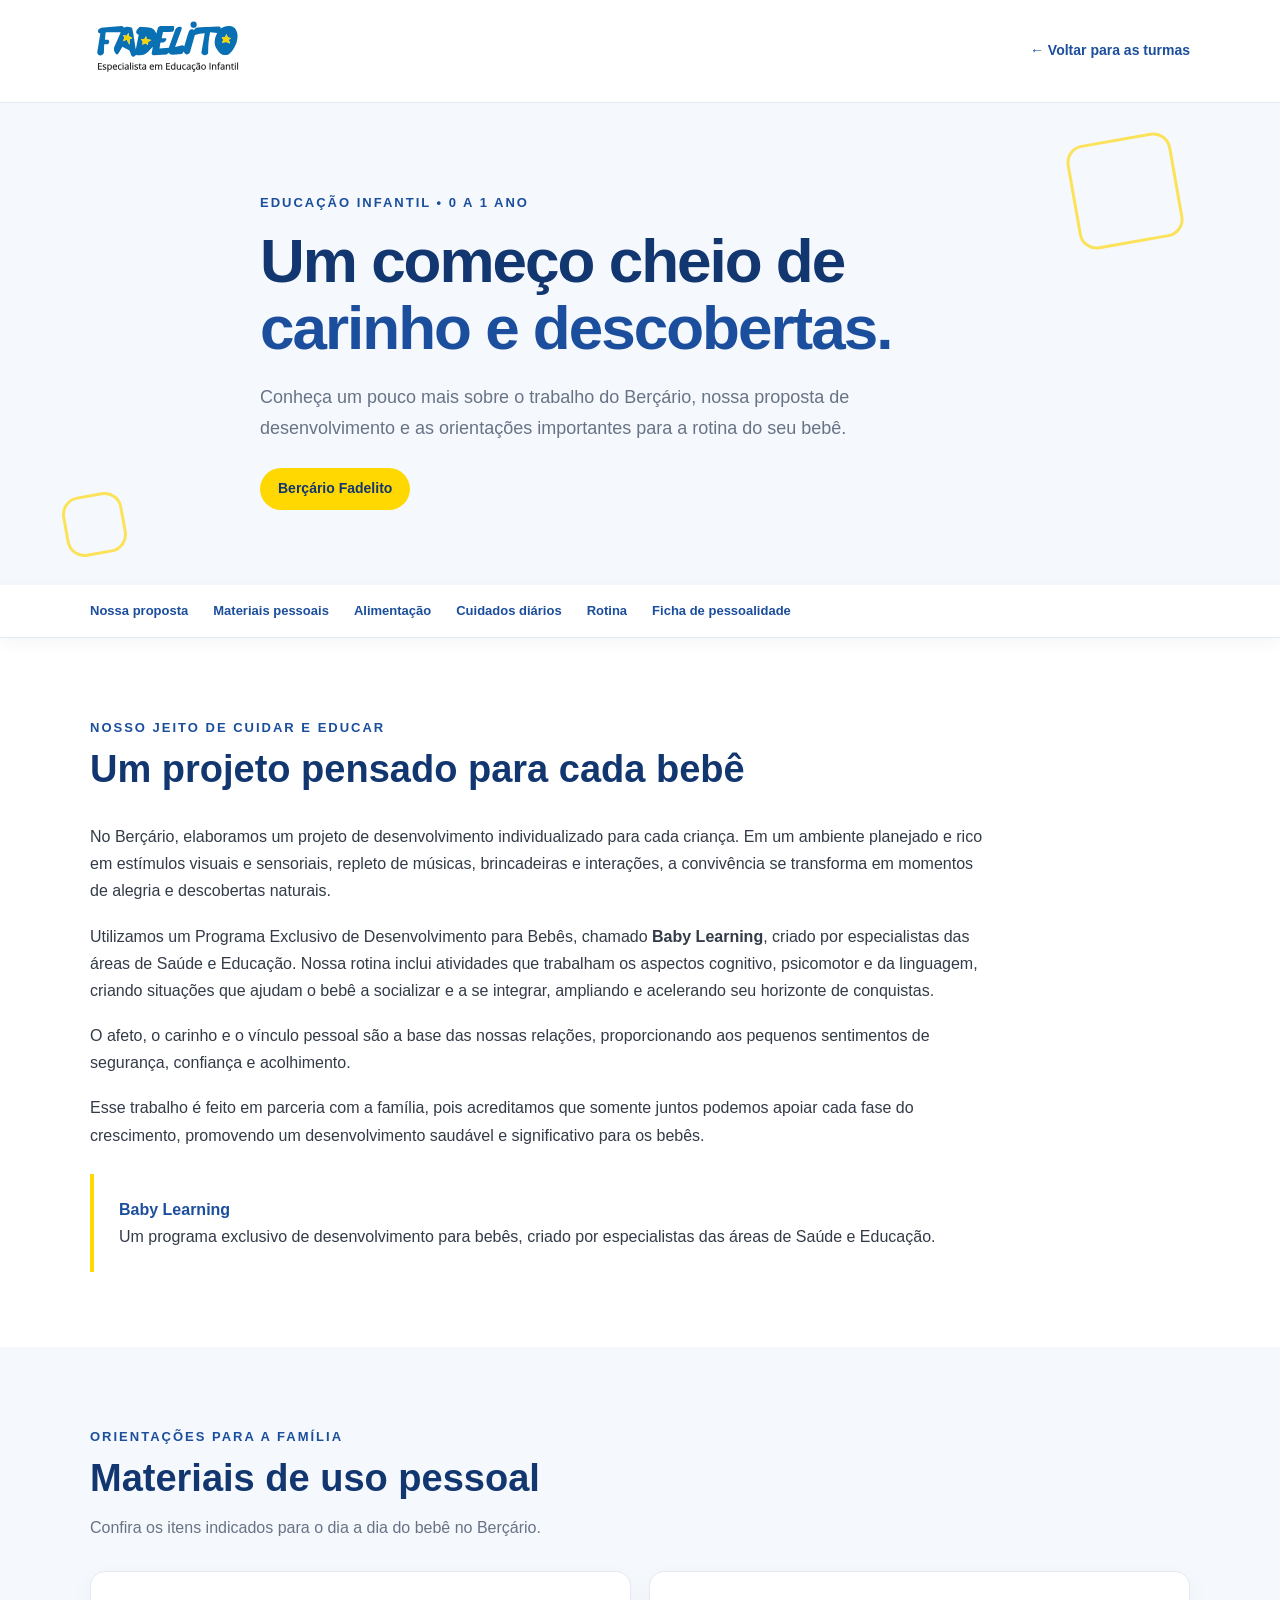
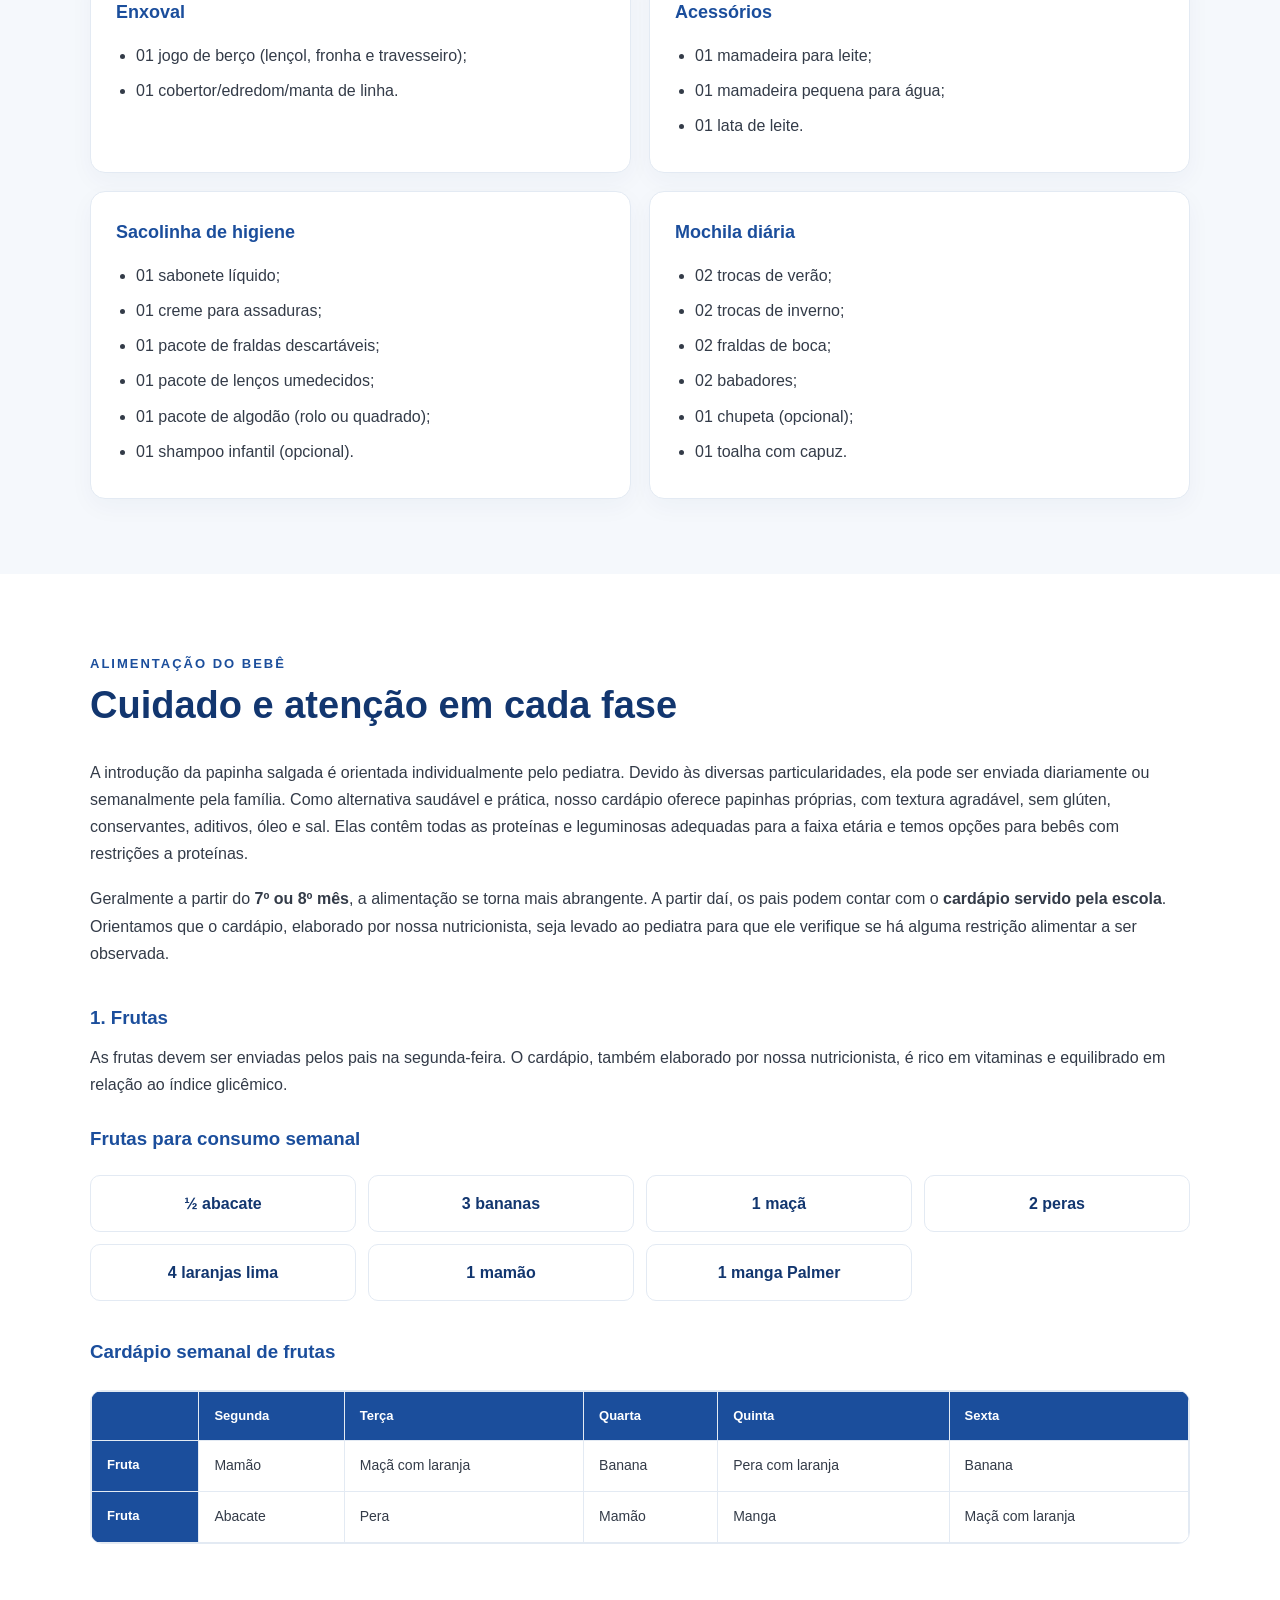
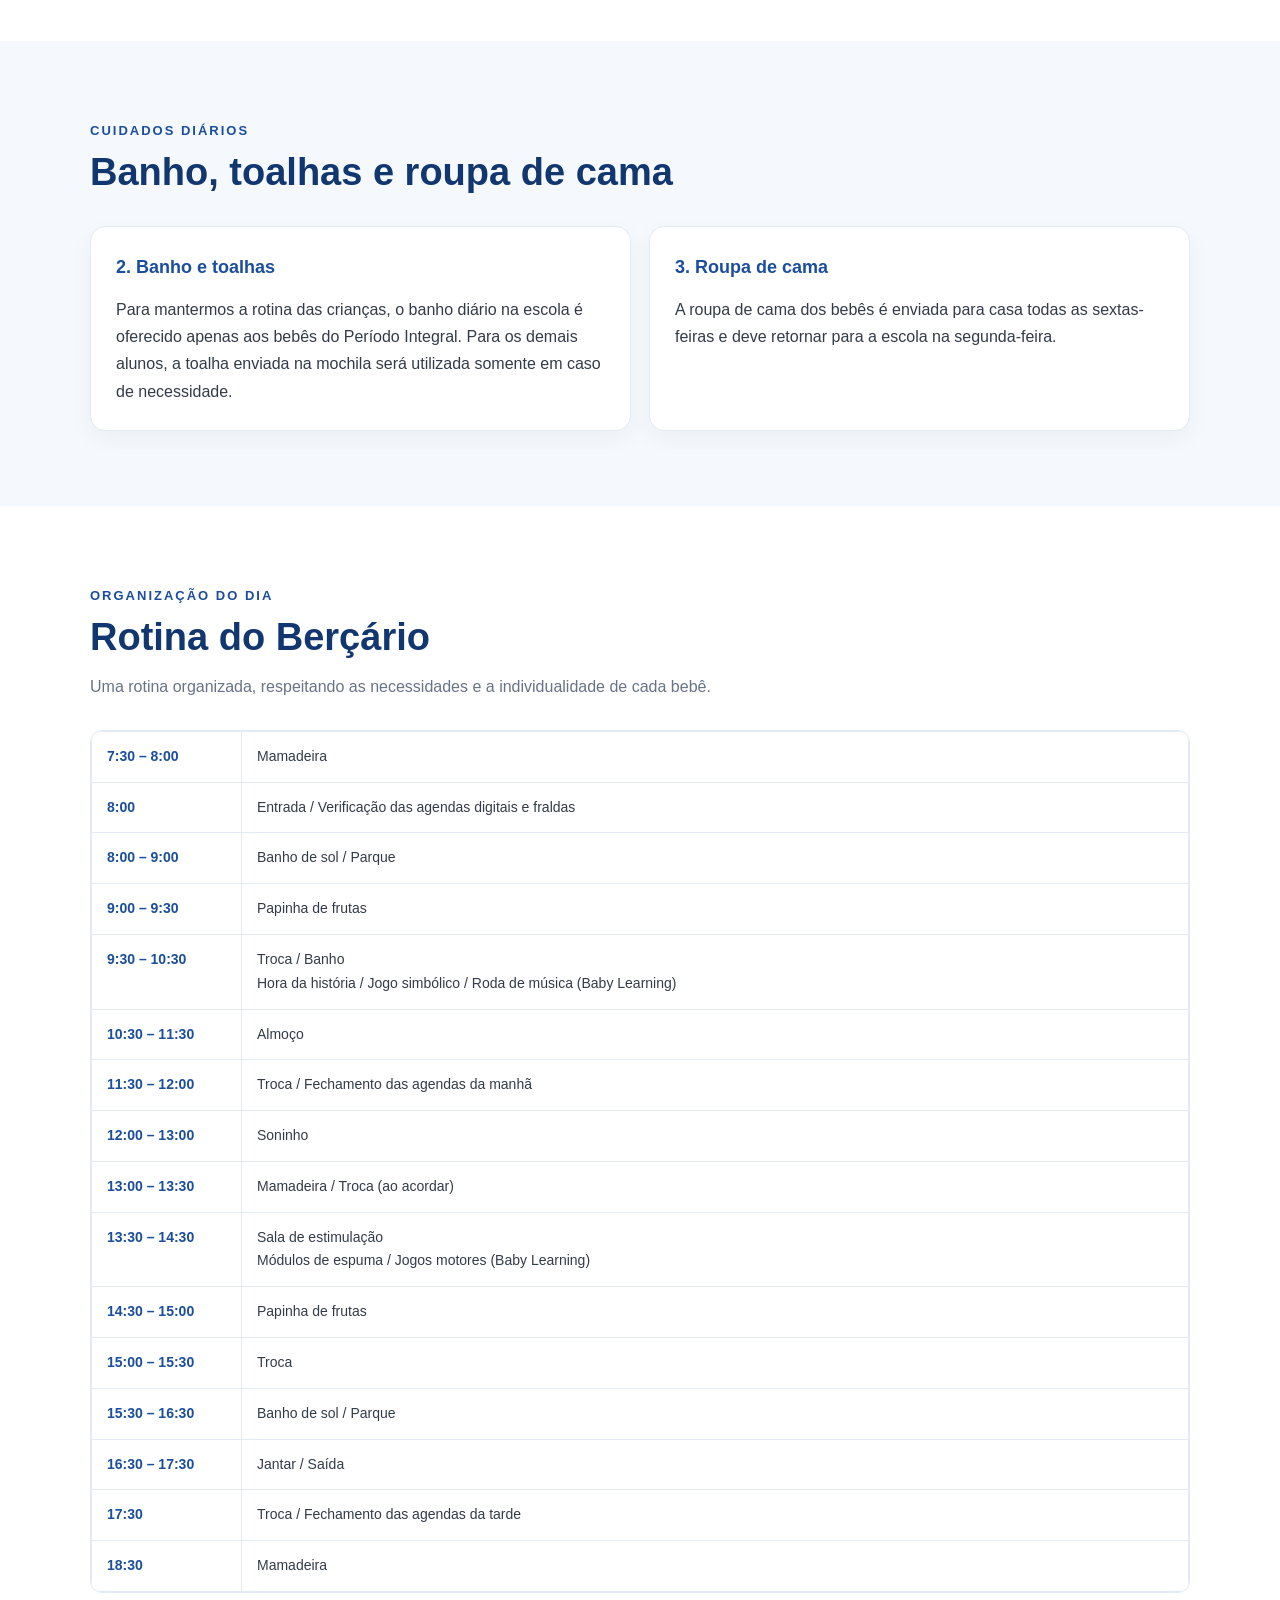
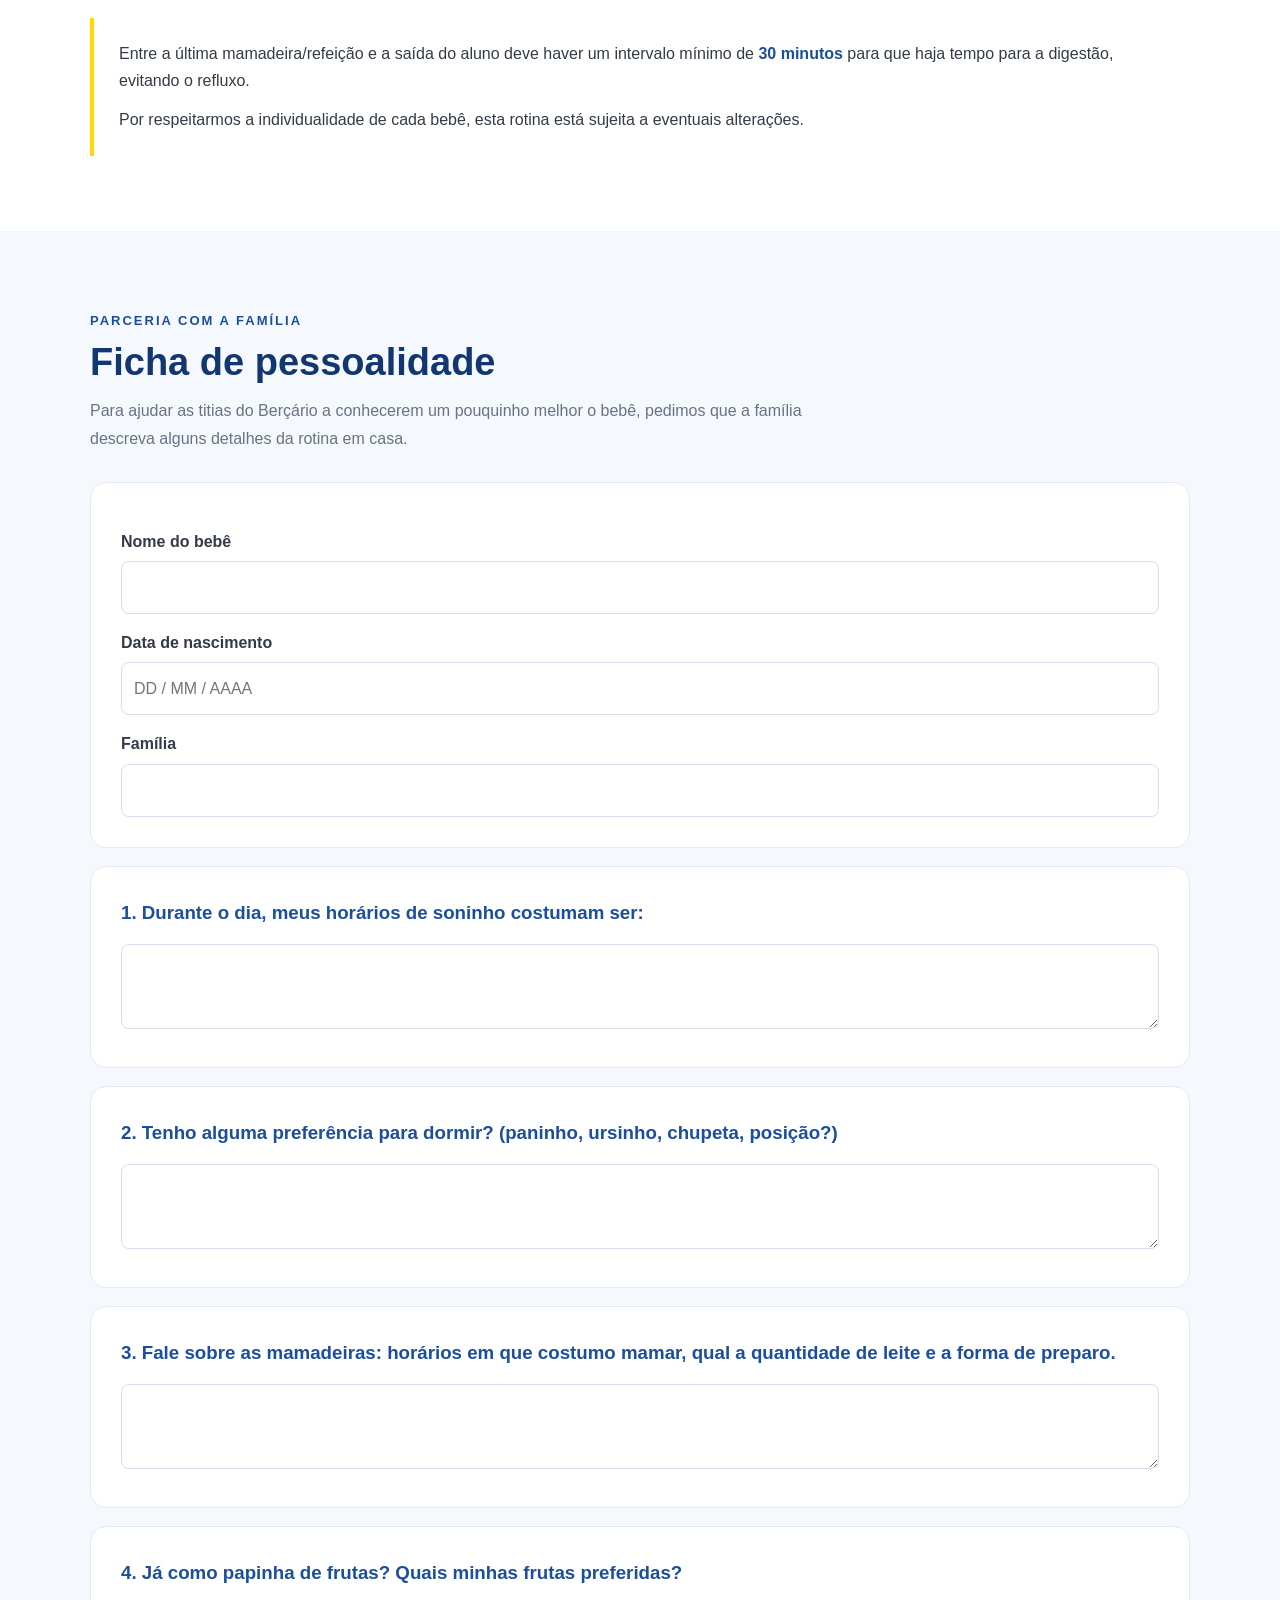
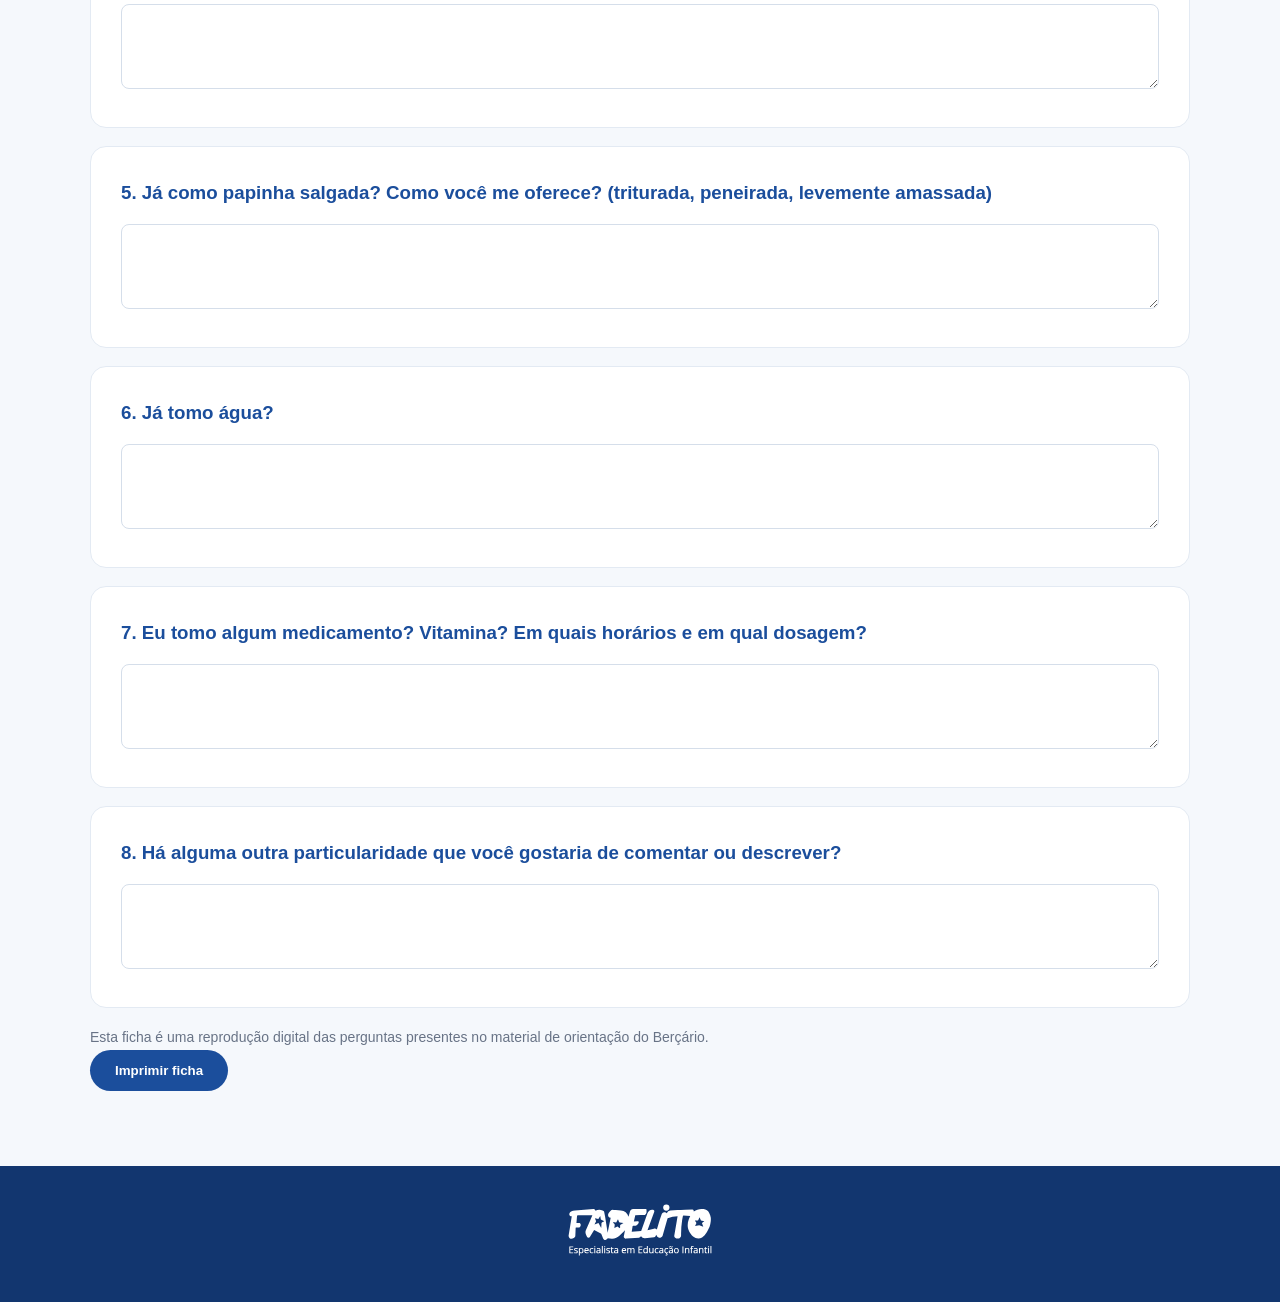
==== bercario.html @ 16c41b28 "Add files via upload" ====
<!DOCTYPE html>
<html lang="pt-BR">
<head>
<meta charset="UTF-8">
<meta name="viewport" content="width=device-width, initial-scale=1.0">
<title>Berçário | Fadelito</title>

<style>
:root {
    --blue: #1b4e9c;
    --blue-dark: #12366f;
    --yellow: #ffd802;
    --text: #333b48;
    --muted: #687386;
    --light: #f5f8fc;
    --border: #e3eaf3;
}

* {
    box-sizing: border-box;
    margin: 0;
    padding: 0;
}

html {
    scroll-behavior: smooth;
}

body {
    font-family: Arial, Helvetica, sans-serif;
    color: var(--text);
    background: #fff;
    line-height: 1.7;
}

.container {
    width: min(1100px, 90%);
    margin: auto;
}

.topbar {
    padding: 18px 0;
    border-bottom: 1px solid var(--border);
    background: #fff;
}

.topbar-content {
    display: flex;
    align-items: center;
    justify-content: space-between;
    gap: 20px;
}

.logo {
    width: 155px;
}

.logo img {
    max-height: 58px;
    object-fit: contain;
}

.back-link {
    color: var(--blue);
    text-decoration: none;
    font-weight: 700;
    font-size: 14px;
}

.hero {
    position: relative;
    overflow: hidden;
    padding: 85px 0 75px;
    background: var(--light);
}

.hero::before,
.hero::after {
    content: "";
    position: absolute;
    border: 3px solid rgba(255,216,2,.65);
    border-radius: 18px;
    transform: rotate(-10deg);
}

.hero::before {
    width: 100px;
    height: 100px;
    top: 35px;
    right: 8%;
}

.hero::after {
    width: 55px;
    height: 55px;
    bottom: 30px;
    left: 5%;
}

.hero-content {
    position: relative;
    z-index: 1;
    max-width: 760px;
}

.eyebrow {
    display: inline-block;
    color: var(--blue);
    font-size: 13px;
    font-weight: 800;
    letter-spacing: 2px;
    text-transform: uppercase;
    margin-bottom: 14px;
}

.hero h1 {
    color: var(--blue-dark);
    font-size: clamp(38px, 6vw, 62px);
    line-height: 1.08;
    margin-bottom: 20px;
    letter-spacing: -2px;
}

.hero h1 span {
    color: var(--blue);
}

.hero p {
    max-width: 680px;
    color: var(--muted);
    font-size: 18px;
}

.hero-tag {
    display: inline-block;
    margin-top: 25px;
    padding: 9px 18px;
    border-radius: 30px;
    background: var(--yellow);
    color: var(--blue-dark);
    font-weight: 800;
    font-size: 14px;
}

.page-nav {
    position: sticky;
    top: 0;
    z-index: 10;
    background: #fff;
    border-bottom: 1px solid var(--border);
    box-shadow: 0 4px 15px rgba(20,50,90,.05);
}

.nav-content {
    display: flex;
    gap: 25px;
    overflow-x: auto;
    padding: 15px 0;
    white-space: nowrap;
}

.nav-content a {
    color: var(--blue);
    text-decoration: none;
    font-size: 13px;
    font-weight: 700;
}

.nav-content a:hover {
    color: var(--blue-dark);
}

.content-section {
    padding: 75px 0;
    scroll-margin-top: 75px;
}

.content-section.alt {
    background: var(--light);
}

.section-title {
    margin-bottom: 30px;
}

.section-title .eyebrow {
    margin-bottom: 8px;
}

.section-title h2 {
    color: var(--blue-dark);
    font-size: clamp(27px, 4vw, 38px);
    line-height: 1.2;
}

.section-title p {
    color: var(--muted);
    margin-top: 12px;
    max-width: 750px;
}

.intro-text {
    max-width: 900px;
}

.intro-text p {
    margin-bottom: 18px;
}

.highlight {
    border-left: 4px solid var(--yellow);
    background: #fff;
    padding: 22px 25px;
    border-radius: 0 12px 12px 0;
    margin-top: 25px;
}

.highlight strong {
    color: var(--blue);
}

.cards-grid {
    display: grid;
    grid-template-columns: repeat(2, minmax(0, 1fr));
    gap: 18px;
}

.info-card {
    background: #fff;
    border: 1px solid var(--border);
    border-radius: 15px;
    padding: 25px;
    box-shadow: 0 8px 25px rgba(25,55,95,.04);
}

.info-card h3 {
    color: var(--blue);
    font-size: 18px;
    margin-bottom: 14px;
}

.info-card ul {
    padding-left: 20px;
}

.info-card li {
    margin-bottom: 8px;
}

.table-wrap {
    width: 100%;
    overflow-x: auto;
    margin: 22px 0;
    border-radius: 12px;
    border: 1px solid var(--border);
    background: #fff;
}

table {
    width: 100%;
    border-collapse: collapse;
    min-width: 560px;
}

th, td {
    border: 1px solid var(--border);
    padding: 13px 15px;
    text-align: left;
    vertical-align: top;
}

th {
    background: var(--blue);
    color: #fff;
    font-size: 13px;
}

td {
    font-size: 14px;
}

.fruit-list {
    display: grid;
    grid-template-columns: repeat(4, 1fr);
    gap: 12px;
    list-style: none;
    margin-top: 20px;
}

.fruit-list li {
    background: #fff;
    border: 1px solid var(--border);
    border-radius: 10px;
    padding: 14px;
    text-align: center;
    font-weight: 700;
    color: var(--blue-dark);
}

.note {
    color: var(--muted);
    font-size: 14px;
    margin-top: 15px;
}

.schedule td:first-child {
    width: 150px;
    color: var(--blue);
    font-weight: 800;
    white-space: nowrap;
}

.form-card {
    background: #fff;
    border: 1px solid var(--border);
    border-radius: 16px;
    padding: 30px;
    margin-bottom: 18px;
}

.form-card h3 {
    color: var(--blue);
    margin-bottom: 15px;
}

.form-card label {
    display: block;
    font-weight: 700;
    margin: 15px 0 6px;
}

.form-card input,
.form-card textarea {
    width: 100%;
    padding: 12px;
    border: 1px solid #d5deea;
    border-radius: 8px;
    font: inherit;
}

.form-card textarea {
    min-height: 85px;
    resize: vertical;
}

.form-intro {
    margin-bottom: 25px;
}

.btn {
    display: inline-block;
    padding: 13px 25px;
    border: 0;
    border-radius: 30px;
    background: var(--blue);
    color: #fff;
    text-decoration: none;
    font-weight: 800;
    cursor: pointer;
    transition: .2s ease;
}

.btn:hover {
    background: var(--blue-dark);
    transform: translateY(-2px);
}

.footer {
    padding: 35px 0;
    background: var(--blue-dark);
    color: #fff;
    text-align: center;
}

.footer strong {
    color: var(--yellow);
}

@media (max-width: 700px) {
    .hero {
        padding: 65px 0;
    }

    .hero p {
        font-size: 16px;
    }

    .content-section {
        padding: 55px 0;
    }

    .cards-grid {
        grid-template-columns: 1fr;
    }

    .fruit-list {
        grid-template-columns: repeat(2, 1fr);
    }

    .form-card {
        padding: 20px;
    }

    .topbar-content {
        align-items: flex-start;
    }
	
	
}
</style>
</head>

<body>

<header class="topbar">
    <div class="container topbar-content">
        <div class="logo"><a href="index.html#turmas"><img src="images/logo-fadelito.svg" alt="Fadelito"></a></div>
        <a class="back-link" href="index.html#turmas">← Voltar para as turmas</a>
    </div>
</header>

<section class="hero">
    <div class="container hero-content">
        <span class="eyebrow">Educação Infantil • 0 a 1 ano</span>
        <h1>Um começo cheio de <span>carinho e descobertas.</span></h1>
        <p>
            Conheça um pouco mais sobre o trabalho do Berçário,
            nossa proposta de desenvolvimento e as orientações
            importantes para a rotina do seu bebê.
        </p>
        <span class="hero-tag">Berçário Fadelito</span>
    </div>
</section>

<nav class="page-nav">
    <div class="container nav-content">
        <a href="#proposta">Nossa proposta</a>
        <a href="#materiais">Materiais pessoais</a>
        <a href="#alimentacao">Alimentação</a>
        <a href="#cuidados">Cuidados diários</a>
        <a href="#rotina">Rotina</a>
        <a href="#pessoalidade">Ficha de pessoalidade</a>
    </div>
</nav>

<main>

<!-- NOSSA PROPOSTA -->
<section class="content-section" id="proposta">
    <div class="container">
        <div class="section-title">
            <span class="eyebrow">Nosso jeito de cuidar e educar</span>
            <h2>Um projeto pensado para cada bebê</h2>
        </div>

        <div class="intro-text">
            <p>
                No Berçário, elaboramos um projeto de desenvolvimento
                individualizado para cada criança. Em um ambiente planejado
                e rico em estímulos visuais e sensoriais, repleto de músicas,
                brincadeiras e interações, a convivência se transforma em
                momentos de alegria e descobertas naturais.
            </p>

            <p>
                Utilizamos um Programa Exclusivo de Desenvolvimento para
                Bebês, chamado <strong>Baby Learning</strong>, criado por
                especialistas das áreas de Saúde e Educação. Nossa rotina
                inclui atividades que trabalham os aspectos cognitivo,
                psicomotor e da linguagem, criando situações que ajudam
                o bebê a socializar e a se integrar, ampliando e acelerando
                seu horizonte de conquistas.
            </p>

            <p>
                O afeto, o carinho e o vínculo pessoal são a base das nossas
                relações, proporcionando aos pequenos sentimentos de
                segurança, confiança e acolhimento.
            </p>

            <p>
                Esse trabalho é feito em parceria com a família, pois
                acreditamos que somente juntos podemos apoiar cada fase
                do crescimento, promovendo um desenvolvimento saudável
                e significativo para os bebês.
            </p>
        </div>

        <div class="highlight">
            <strong>Baby Learning</strong>
            <p>
                Um programa exclusivo de desenvolvimento para bebês,
                criado por especialistas das áreas de Saúde e Educação.
            </p>
        </div>
    </div>
</section>

<!-- MATERIAIS PESSOAIS -->
<section class="content-section alt" id="materiais">
    <div class="container">
        <div class="section-title">
            <span class="eyebrow">Orientações para a família</span>
            <h2>Materiais de uso pessoal</h2>
            <p>
                Confira os itens indicados para o dia a dia do bebê no Berçário.
            </p>
        </div>

        <div class="cards-grid">

            <div class="info-card">
                <h3>Enxoval</h3>
                <ul>
                    <li>01 jogo de berço (lençol, fronha e travesseiro);</li>
                    <li>01 cobertor/edredom/manta de linha.</li>
                </ul>
            </div>

            <div class="info-card">
                <h3>Acessórios</h3>
                <ul>
                    <li>01 mamadeira para leite;</li>
                    <li>01 mamadeira pequena para água;</li>
                    <li>01 lata de leite.</li>
                </ul>
            </div>

            <div class="info-card">
                <h3>Sacolinha de higiene</h3>
                <ul>
                    <li>01 sabonete líquido;</li>
                    <li>01 creme para assaduras;</li>
                    <li>01 pacote de fraldas descartáveis;</li>
                    <li>01 pacote de lenços umedecidos;</li>
                    <li>01 pacote de algodão (rolo ou quadrado);</li>
                    <li>01 shampoo infantil (opcional).</li>
                </ul>
            </div>

            <div class="info-card">
                <h3>Mochila diária</h3>
                <ul>
                    <li>02 trocas de verão;</li>
                    <li>02 trocas de inverno;</li>
                    <li>02 fraldas de boca;</li>
                    <li>02 babadores;</li>
                    <li>01 chupeta (opcional);</li>
                    <li>01 toalha com capuz.</li>
                </ul>
            </div>

        </div>
    </div>
</section>

<!-- ALIMENTAÇÃO -->
<section class="content-section" id="alimentacao">
    <div class="container">
        <div class="section-title">
            <span class="eyebrow">Alimentação do bebê</span>
            <h2>Cuidado e atenção em cada fase</h2>
        </div>

        <p>
            A introdução da papinha salgada é orientada individualmente
            pelo pediatra. Devido às diversas particularidades, ela pode
            ser enviada diariamente ou semanalmente pela família.
            Como alternativa saudável e prática, nosso cardápio oferece
            papinhas próprias, com textura agradável, sem glúten,
            conservantes, aditivos, óleo e sal. Elas contêm todas as
            proteínas e leguminosas adequadas para a faixa etária e
            temos opções para bebês com restrições a proteínas.
        </p>

        <p style="margin-top:18px;">
            Geralmente a partir do <strong>7º ou 8º mês</strong>, a
            alimentação se torna mais abrangente. A partir daí, os pais
            podem contar com o <strong>cardápio servido pela escola</strong>.
            Orientamos que o cardápio, elaborado por nossa nutricionista,
            seja levado ao pediatra para que ele verifique se há alguma
            restrição alimentar a ser observada.
        </p>

        <div style="margin-top:35px;">
            <h3 style="color:var(--blue);">1. Frutas</h3>
            <p style="margin-top:10px;">
                As frutas devem ser enviadas pelos pais na segunda-feira.
                O cardápio, também elaborado por nossa nutricionista,
                é rico em vitaminas e equilibrado em relação ao índice glicêmico.
            </p>

            <h3 style="color:var(--blue); margin-top:25px;">
                Frutas para consumo semanal
            </h3>

            <ul class="fruit-list">
                <li>½ abacate</li>
                <li>3 bananas</li>
                <li>1 maçã</li>
                <li>2 peras</li>
                <li>4 laranjas lima</li>
                <li>1 mamão</li>
                <li>1 manga Palmer</li>
            </ul>
        </div>

        <h3 style="color:var(--blue); margin-top:35px;">
            Cardápio semanal de frutas
        </h3>

        <div class="table-wrap">
            <table>
                <thead>
                    <tr>
                        <th></th>
                        <th>Segunda</th>
                        <th>Terça</th>
                        <th>Quarta</th>
                        <th>Quinta</th>
                        <th>Sexta</th>
                    </tr>
                </thead>
                <tbody>
                    <tr>
                        <th>Fruta</th>
                        <td>Mamão</td>
                        <td>Maçã com laranja</td>
                        <td>Banana</td>
                        <td>Pera com laranja</td>
                        <td>Banana</td>
                    </tr>
                    <tr>
                        <th>Fruta</th>
                        <td>Abacate</td>
                        <td>Pera</td>
                        <td>Mamão</td>
                        <td>Manga</td>
                        <td>Maçã com laranja</td>
                    </tr>
                </tbody>
            </table>
        </div>
    </div>
</section>

<!-- CUIDADOS -->
<section class="content-section alt" id="cuidados">
    <div class="container">
        <div class="section-title">
            <span class="eyebrow">Cuidados diários</span>
            <h2>Banho, toalhas e roupa de cama</h2>
        </div>

        <div class="cards-grid">
            <div class="info-card">
                <h3>2. Banho e toalhas</h3>
                <p>
                    Para mantermos a rotina das crianças, o banho diário
                    na escola é oferecido apenas aos bebês do Período Integral.
                    Para os demais alunos, a toalha enviada na mochila será
                    utilizada somente em caso de necessidade.
                </p>
            </div>

            <div class="info-card">
                <h3>3. Roupa de cama</h3>
                <p>
                    A roupa de cama dos bebês é enviada para casa todas
                    as sextas-feiras e deve retornar para a escola na segunda-feira.
                </p>
            </div>
        </div>
    </div>
</section>

<!-- ROTINA -->
<section class="content-section" id="rotina">
    <div class="container">
        <div class="section-title">
            <span class="eyebrow">Organização do dia</span>
            <h2>Rotina do Berçário</h2>
            <p>
                Uma rotina organizada, respeitando as necessidades
                e a individualidade de cada bebê.
            </p>
        </div>

        <div class="table-wrap">
            <table class="schedule">
                <tbody>
                    <tr><td>7:30 – 8:00</td><td>Mamadeira</td></tr>
                    <tr><td>8:00</td><td>Entrada / Verificação das agendas digitais e fraldas</td></tr>
                    <tr><td>8:00 – 9:00</td><td>Banho de sol / Parque</td></tr>
                    <tr><td>9:00 – 9:30</td><td>Papinha de frutas</td></tr>
                    <tr><td>9:30 – 10:30</td><td>Troca / Banho<br>Hora da história / Jogo simbólico / Roda de música (Baby Learning)</td></tr>
                    <tr><td>10:30 – 11:30</td><td>Almoço</td></tr>
                    <tr><td>11:30 – 12:00</td><td>Troca / Fechamento das agendas da manhã</td></tr>
                    <tr><td>12:00 – 13:00</td><td>Soninho</td></tr>
                    <tr><td>13:00 – 13:30</td><td>Mamadeira / Troca (ao acordar)</td></tr>
                    <tr><td>13:30 – 14:30</td><td>Sala de estimulação<br>Módulos de espuma / Jogos motores (Baby Learning)</td></tr>
                    <tr><td>14:30 – 15:00</td><td>Papinha de frutas</td></tr>
                    <tr><td>15:00 – 15:30</td><td>Troca</td></tr>
                    <tr><td>15:30 – 16:30</td><td>Banho de sol / Parque</td></tr>
                    <tr><td>16:30 – 17:30</td><td>Jantar / Saída</td></tr>
                    <tr><td>17:30</td><td>Troca / Fechamento das agendas da tarde</td></tr>
                    <tr><td>18:30</td><td>Mamadeira</td></tr>
                </tbody>
            </table>
        </div>

        <div class="highlight">
            <p>
                Entre a última mamadeira/refeição e a saída do aluno deve
                haver um intervalo mínimo de <strong>30 minutos</strong>
                para que haja tempo para a digestão, evitando o refluxo.
            </p>
            <p style="margin-top:12px;">
                Por respeitarmos a individualidade de cada bebê, esta rotina
                está sujeita a eventuais alterações.
            </p>
        </div>
    </div>
</section>

<!-- FICHA DE PESSOALIDADE -->
<section class="content-section alt" id="pessoalidade">
    <div class="container">
        <div class="section-title">
            <span class="eyebrow">Parceria com a família</span>
            <h2>Ficha de pessoalidade</h2>
            <p>
                Para ajudar as titias do Berçário a conhecerem um pouquinho
                melhor o bebê, pedimos que a família descreva alguns detalhes
                da rotina em casa.
            </p>
        </div>

        <form id="personalidadeForm">

            <div class="form-card">
                <label for="nomeBebe">Nome do bebê</label>
                <input id="nomeBebe" name="nomeBebe" type="text">

                <label for="nascimento">Data de nascimento</label>
                <input id="nascimento" name="nascimento" type="text"
                       placeholder="DD / MM / AAAA">

                <label for="familia">Família</label>
                <input id="familia" name="familia" type="text">
            </div>

            <div class="form-card">
                <h3>1. Durante o dia, meus horários de soninho costumam ser:</h3>
                <textarea name="soninho"></textarea>
            </div>

            <div class="form-card">
                <h3>2. Tenho alguma preferência para dormir? (paninho, ursinho, chupeta, posição?)</h3>
                <textarea name="preferenciaSono"></textarea>
            </div>

            <div class="form-card">
                <h3>3. Fale sobre as mamadeiras: horários em que costumo mamar, qual a quantidade de leite e a forma de preparo.</h3>
                <textarea name="mamadeiras"></textarea>
            </div>

            <div class="form-card">
                <h3>4. Já como papinha de frutas? Quais minhas frutas preferidas?</h3>
                <textarea name="frutas"></textarea>
            </div>

            <div class="form-card">
                <h3>5. Já como papinha salgada? Como você me oferece? (triturada, peneirada, levemente amassada)</h3>
                <textarea name="papinhaSalgada"></textarea>
            </div>

            <div class="form-card">
                <h3>6. Já tomo água?</h3>
                <textarea name="agua"></textarea>
            </div>

            <div class="form-card">
                <h3>7. Eu tomo algum medicamento? Vitamina? Em quais horários e em qual dosagem?</h3>
                <textarea name="medicamentos"></textarea>
            </div>

            <div class="form-card">
                <h3>8. Há alguma outra particularidade que você gostaria de comentar ou descrever?</h3>
                <textarea name="observacoes"></textarea>
            </div>

            <p class="note">
                Esta ficha é uma reprodução digital das perguntas presentes
                no material de orientação do Berçário.
            </p>

            <button class="btn" type="button" onclick="window.print()">
                Imprimir ficha
            </button>

        </form>
    </div>
</section>

</main>

<footer class="footer">
    <div class="container logo">
<img src="images/logo-fadelito-branco.svg" alt="Fadelito">
    </div>
</footer>

</body>
</html>
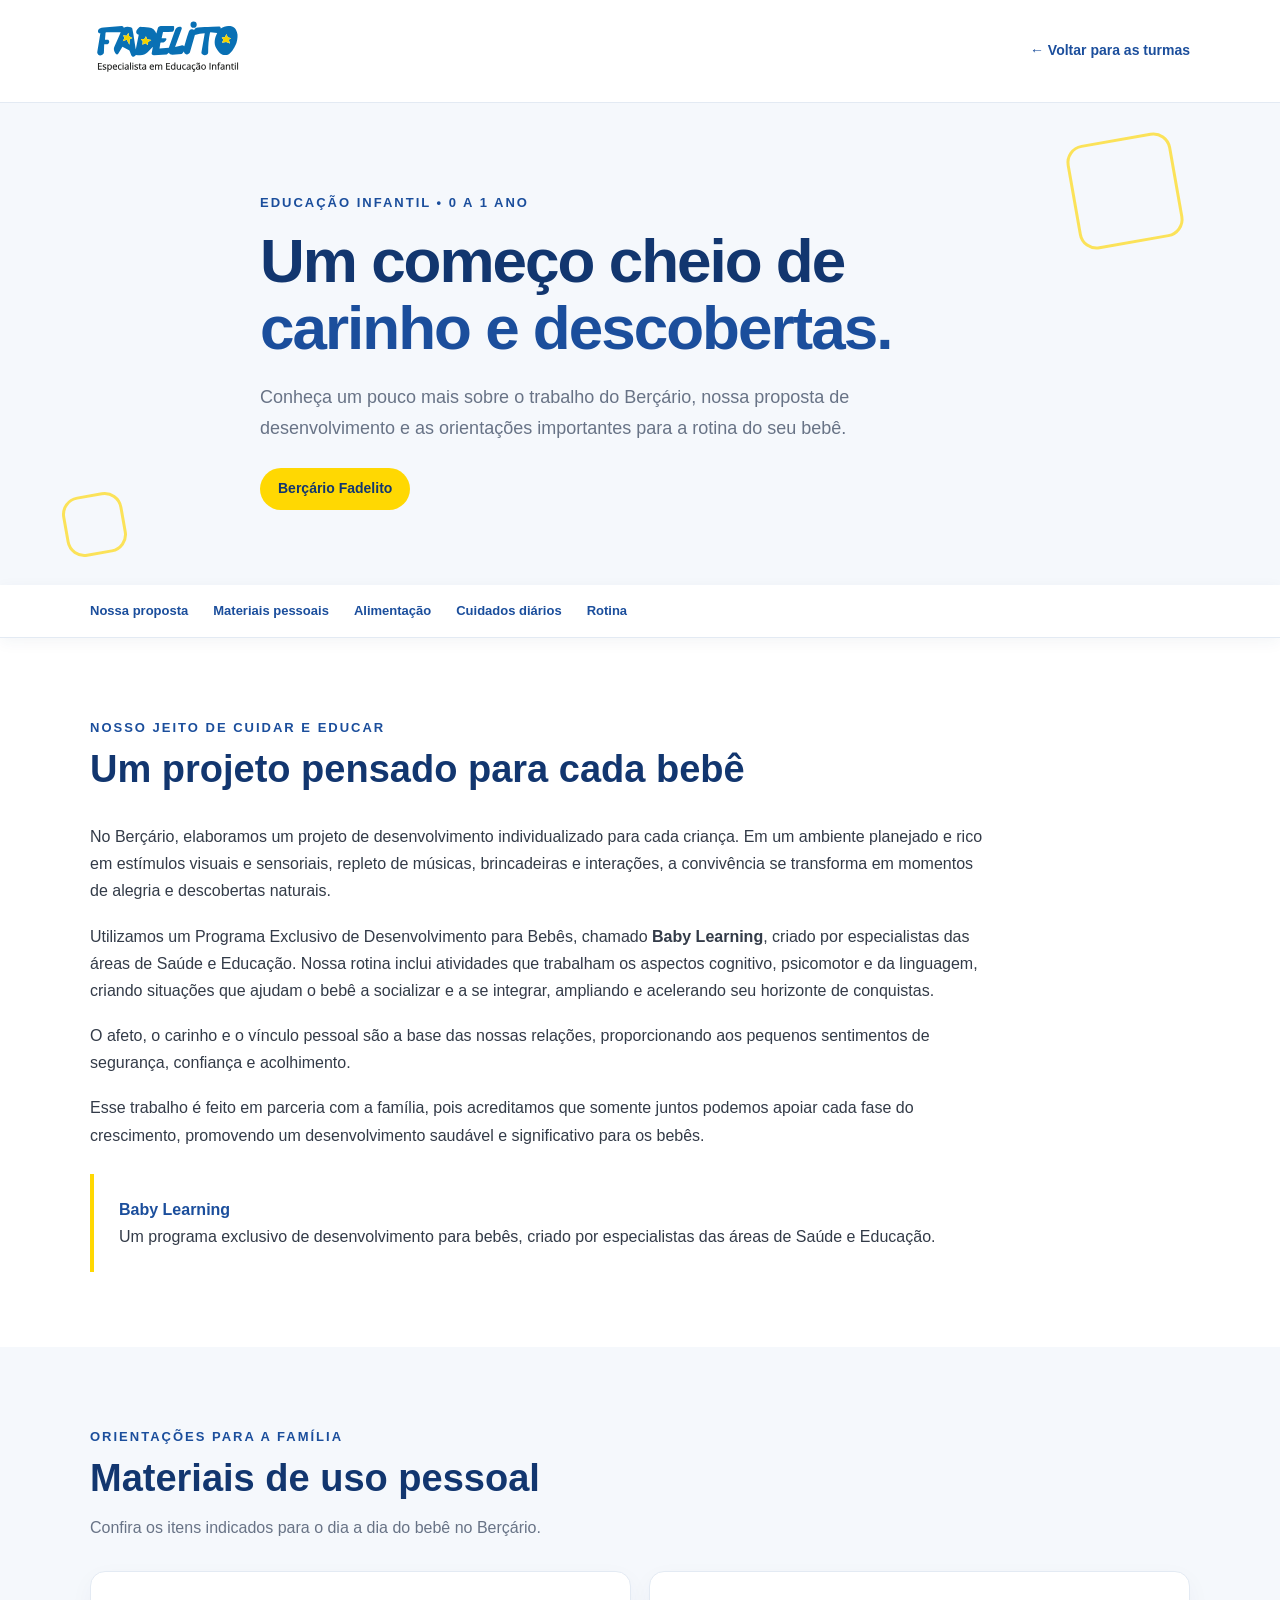
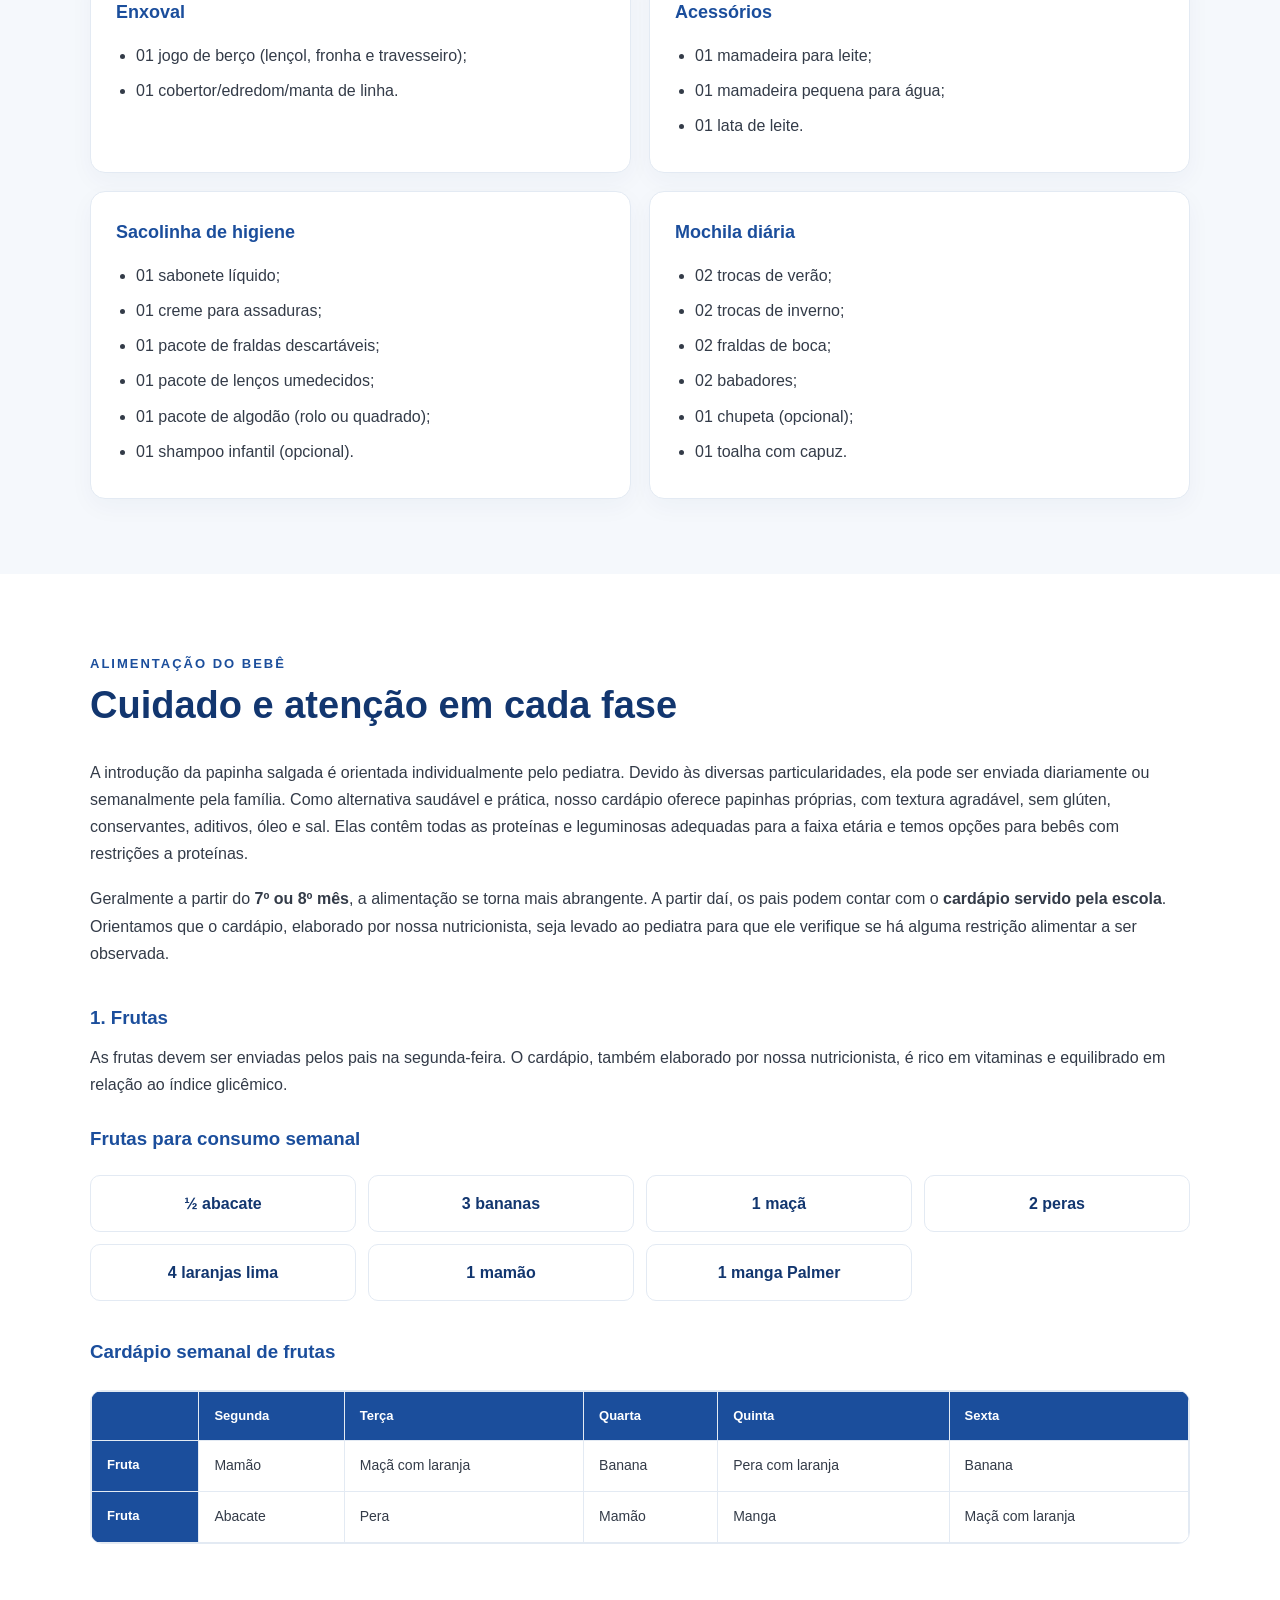
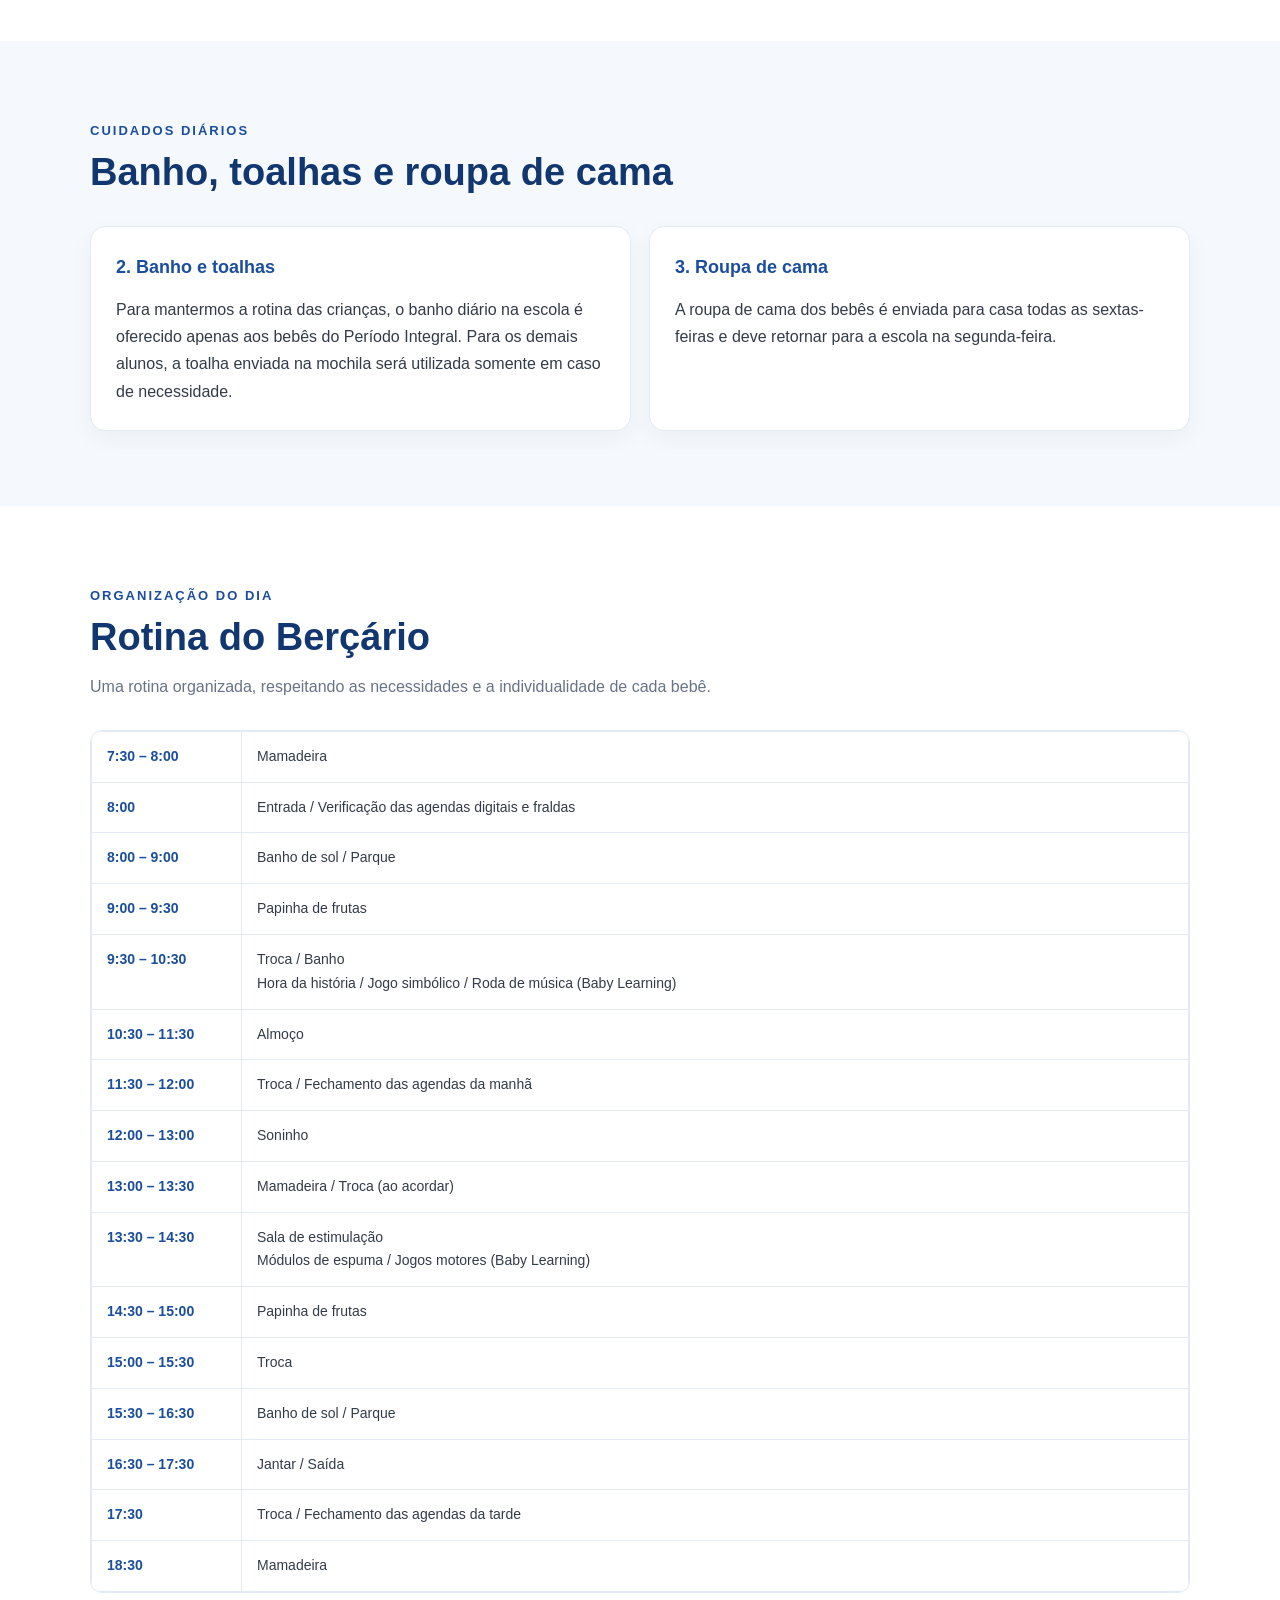
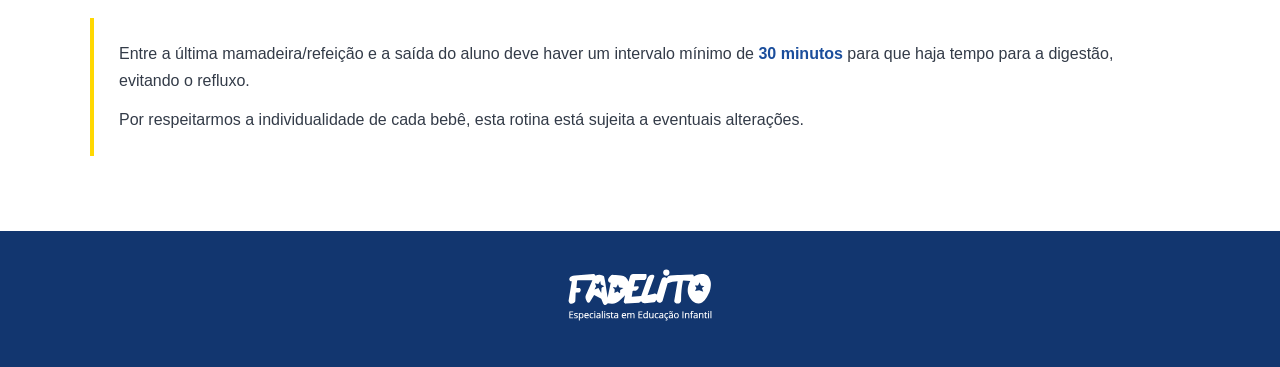
==== commit 8bb13a31: "Update bercario.html" ====
--- a/bercario.html
+++ b/bercario.html
@@ -440,7 +440,6 @@
         <a href="#alimentacao">Alimentação</a>
         <a href="#cuidados">Cuidados diários</a>
         <a href="#rotina">Rotina</a>
-        <a href="#pessoalidade">Ficha de pessoalidade</a>
     </div>
 </nav>
 
@@ -724,86 +723,6 @@
     </div>
 </section>
 
-<!-- FICHA DE PESSOALIDADE -->
-<section class="content-section alt" id="pessoalidade">
-    <div class="container">
-        <div class="section-title">
-            <span class="eyebrow">Parceria com a família</span>
-            <h2>Ficha de pessoalidade</h2>
-            <p>
-                Para ajudar as titias do Berçário a conhecerem um pouquinho
-                melhor o bebê, pedimos que a família descreva alguns detalhes
-                da rotina em casa.
-            </p>
-        </div>
-
-        <form id="personalidadeForm">
-
-            <div class="form-card">
-                <label for="nomeBebe">Nome do bebê</label>
-                <input id="nomeBebe" name="nomeBebe" type="text">
-
-                <label for="nascimento">Data de nascimento</label>
-                <input id="nascimento" name="nascimento" type="text"
-                       placeholder="DD / MM / AAAA">
-
-                <label for="familia">Família</label>
-                <input id="familia" name="familia" type="text">
-            </div>
-
-            <div class="form-card">
-                <h3>1. Durante o dia, meus horários de soninho costumam ser:</h3>
-                <textarea name="soninho"></textarea>
-            </div>
-
-            <div class="form-card">
-                <h3>2. Tenho alguma preferência para dormir? (paninho, ursinho, chupeta, posição?)</h3>
-                <textarea name="preferenciaSono"></textarea>
-            </div>
-
-            <div class="form-card">
-                <h3>3. Fale sobre as mamadeiras: horários em que costumo mamar, qual a quantidade de leite e a forma de preparo.</h3>
-                <textarea name="mamadeiras"></textarea>
-            </div>
-
-            <div class="form-card">
-                <h3>4. Já como papinha de frutas? Quais minhas frutas preferidas?</h3>
-                <textarea name="frutas"></textarea>
-            </div>
-
-            <div class="form-card">
-                <h3>5. Já como papinha salgada? Como você me oferece? (triturada, peneirada, levemente amassada)</h3>
-                <textarea name="papinhaSalgada"></textarea>
-            </div>
-
-            <div class="form-card">
-                <h3>6. Já tomo água?</h3>
-                <textarea name="agua"></textarea>
-            </div>
-
-            <div class="form-card">
-                <h3>7. Eu tomo algum medicamento? Vitamina? Em quais horários e em qual dosagem?</h3>
-                <textarea name="medicamentos"></textarea>
-            </div>
-
-            <div class="form-card">
-                <h3>8. Há alguma outra particularidade que você gostaria de comentar ou descrever?</h3>
-                <textarea name="observacoes"></textarea>
-            </div>
-
-            <p class="note">
-                Esta ficha é uma reprodução digital das perguntas presentes
-                no material de orientação do Berçário.
-            </p>
-
-            <button class="btn" type="button" onclick="window.print()">
-                Imprimir ficha
-            </button>
-
-        </form>
-    </div>
-</section>
-
 </main>
 
 <footer class="footer">
